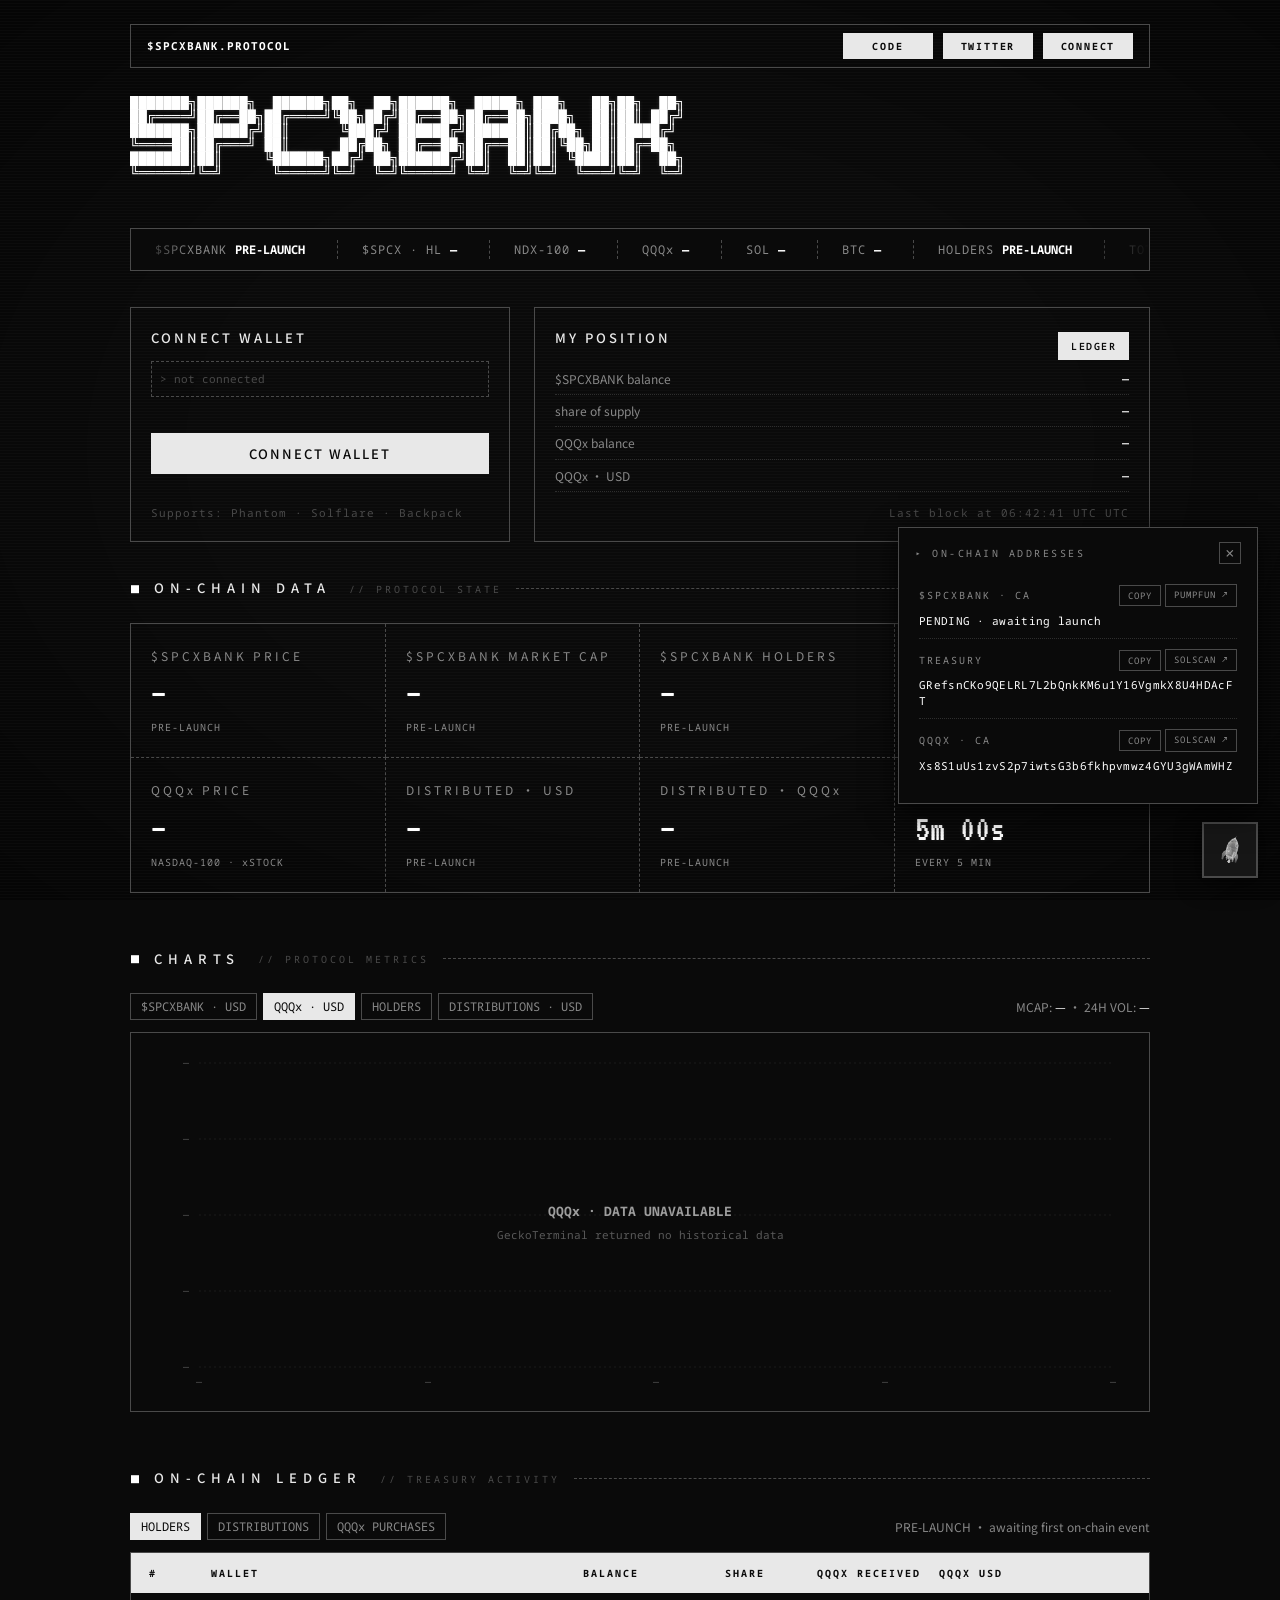
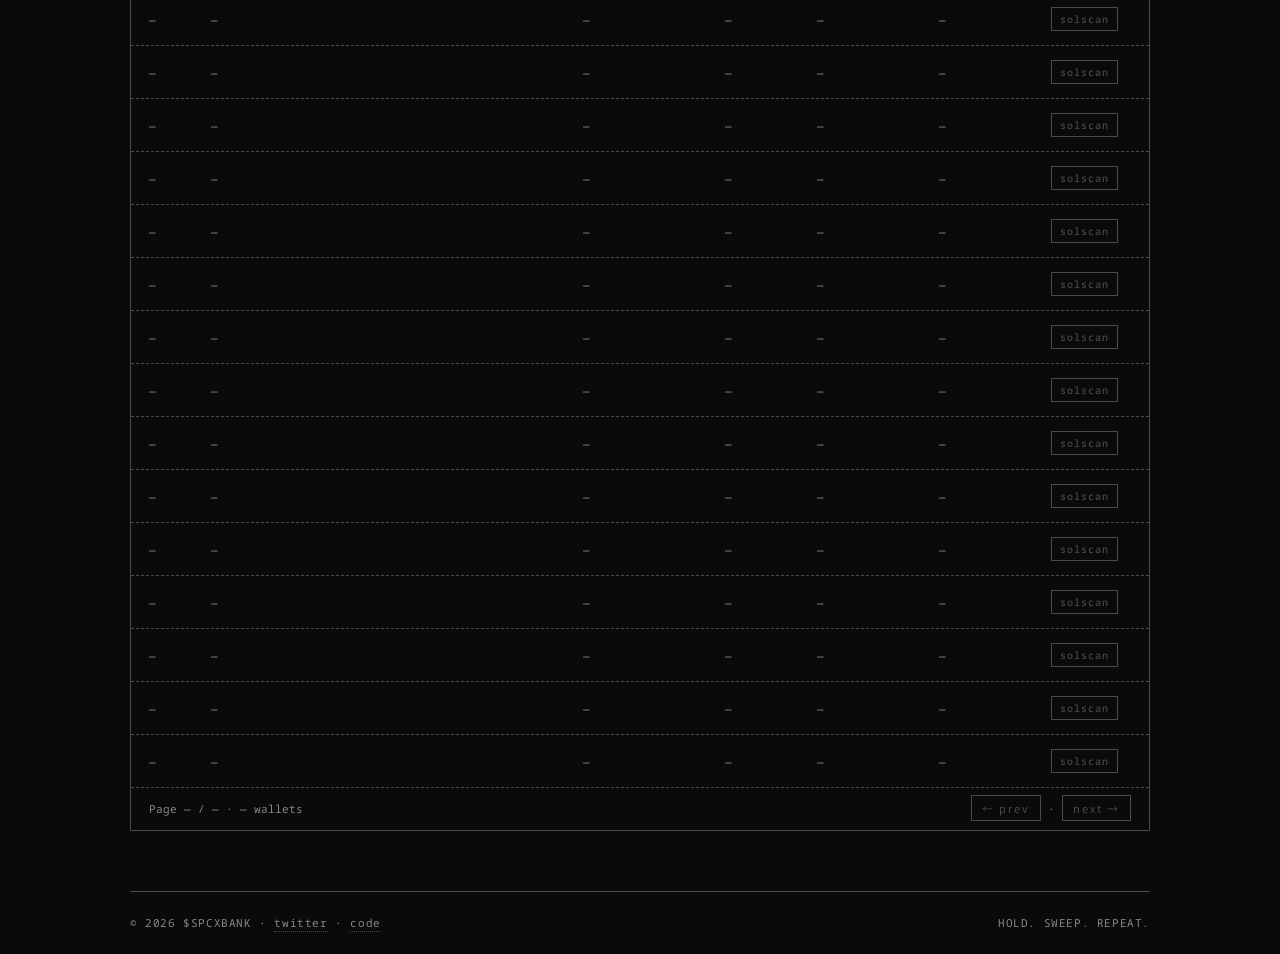
==== app.html @ dbdc73a3 "Initial commit: $SPCXBANK frontend - Landing page (index.html) and dashboard (app.html) - Shared cha" ====
<!DOCTYPE html>
<html lang="en">
<head>
<meta charset="UTF-8">
<meta name="viewport" content="width=device-width, initial-scale=1.0">
<title>$SPCXBANK — DASHBOARD</title>
<link rel="icon" type="image/png" href="SPCXBANK.png">
<link rel="apple-touch-icon" href="SPCXBANK.png">
<link href="https://fonts.googleapis.com/css2?family=VT323&family=IBM+Plex+Mono:wght@400;500;600;700&family=Noto+Sans+Mono:wght@400;500;600;700&family=Noto+Sans+SC:wght@300;400;500;700&display=swap" rel="stylesheet">
<link rel="stylesheet" href="styles.css">
</head>
<body>

  <div class="container">

    <!-- ============ STATUS BAR ============ -->
    <div class="status-bar">
      <a href="index.html" style="text-decoration:none;"><span class="name">$SPCXBANK.PROTOCOL</span></a>
      <span class="status-bar-right">
        <button class="status-btn code-trigger" type="button">CODE</button>
        <a href="https://x.com/SPCXBANK" target="_blank" rel="noopener" class="status-btn" id="link-twitter">TWITTER</a>
        <button class="status-btn" id="top-connect">CONNECT</button>
      </span>
    </div>

    <!-- ============ HEADER ============ -->
    <header class="header">
      <div class="logo-block">
        <div class="logo-ascii-wrap">
<pre class="logo-pre">███████╗██████╗  ██████╗██╗  ██╗██████╗  █████╗ ███╗   ██╗██╗  ██╗
██╔════╝██╔══██╗██╔════╝╚██╗██╔╝██╔══██╗██╔══██╗████╗  ██║██║ ██╔╝
███████╗██████╔╝██║      ╚███╔╝ ██████╔╝███████║██╔██╗ ██║█████╔╝
╚════██║██╔═══╝ ██║      ██╔██╗ ██╔══██╗██╔══██║██║╚██╗██║██╔═██╗
███████║██║     ╚██████╗██╔╝ ██╗██████╔╝██║  ██║██║ ╚████║██║  ██╗
╚══════╝╚═╝      ╚═════╝╚═╝  ╚═╝╚═════╝ ╚═╝  ╚═╝╚═╝  ╚═══╝╚═╝  ╚═╝</pre>
        </div>
      </div>
    </header>

    <!-- ============ TICKER ============ -->
    <div class="ticker-bar">
      <div class="ticker-track" id="ticker-track"></div>
    </div>

    <!-- ============ WALLET + POSITION ============ -->
    <div class="dash-grid">
      <div class="wallet-card">
        <div class="title">CONNECT WALLET</div>
        <div class="addr empty" id="wallet-addr">&gt; not connected</div>
        <button class="cta primary" id="connect-btn">CONNECT WALLET</button>
        <div class="wallet-card-foot">
          Supports: Phantom · Solflare · Backpack
        </div>
      </div>

      <div class="pos-card">
        <div class="pos-card-head">
          <div class="title">MY POSITION</div>
          <a href="#ledger" class="pos-card-link">LEDGER</a>
        </div>
        <div class="bet-row"><span class="key">$SPCXBANK balance</span><span class="val" id="my-t15">—</span></div>
        <div class="bet-row"><span class="key">share of supply</span><span class="val" id="my-share">—</span></div>
        <div class="bet-row"><span class="key">QQQx balance</span><span class="val" id="my-qqqx">—</span></div>
        <div class="bet-row"><span class="key">QQQx · USD</span><span class="val" id="my-usd">—</span></div>
        <div class="pos-card-foot">Last block at <span id="last-update">--:--:--</span> UTC</div>
      </div>
    </div>

    <!-- ============ STATS ============ -->
    <section class="section" id="treasury">
      <div class="section-label">ON-CHAIN DATA<span class="section-label-en">// protocol state</span></div>
      <div class="stats">
        <div class="stat">
          <div class="stat-label">$SPCXBANK PRICE</div>
          <div class="stat-value" id="spcxbank-price-stat">—</div>
          <div class="stat-delta">PRE-LAUNCH</div>
        </div>
        <div class="stat">
          <div class="stat-label">$SPCXBANK MARKET CAP</div>
          <div class="stat-value" id="spcxbank-mcap-stat">—</div>
          <div class="stat-delta">PRE-LAUNCH</div>
        </div>
        <div class="stat">
          <div class="stat-label">$SPCXBANK HOLDERS</div>
          <div class="stat-value" id="spcxbank-holders-stat">—</div>
          <div class="stat-delta">PRE-LAUNCH</div>
        </div>
        <div class="stat">
          <div class="stat-label">$SPCXBANK 24H VOL</div>
          <div class="stat-value" id="spcxbank-vol-stat">—</div>
          <div class="stat-delta">PRE-LAUNCH</div>
        </div>
        <div class="stat">
          <div class="stat-label">QQQx PRICE</div>
          <div class="stat-value" id="qqqx-price-stat">—</div>
          <div class="stat-delta">NASDAQ-100 · xSTOCK</div>
        </div>
        <div class="stat">
          <div class="stat-label">DISTRIBUTED · USD</div>
          <div class="stat-value" id="distributed-usd-stat">—</div>
          <div class="stat-delta">PRE-LAUNCH</div>
        </div>
        <div class="stat">
          <div class="stat-label">DISTRIBUTED · QQQx</div>
          <div class="stat-value" id="distributed-qqqx-stat">—</div>
          <div class="stat-delta">PRE-LAUNCH</div>
        </div>
        <div class="stat">
          <div class="stat-label">NEXT DISTRIBUTION</div>
          <div class="stat-value" id="next-sweep">5m 00s</div>
          <div class="stat-delta">EVERY 5 MIN</div>
        </div>
      </div>
    </section>

    <!-- ============ PROTOCOL CHARTS (mirrors index.html) ============ -->
    <section class="section" id="charts">
      <div class="section-label">CHARTS<span class="section-label-en">// protocol metrics</span></div>
      <div class="bets-toolbar">
        <span class="tab" data-c="spcxbank">$SPCXBANK · USD</span>
        <span class="tab active" data-c="qqqx">QQQx · USD</span>
        <span class="tab" data-c="holders">HOLDERS</span>
        <span class="tab" data-c="dist">DISTRIBUTIONS · USD</span>
        <span class="toolbar-spacer"></span>
        <span class="toolbar-info">MCAP: <span class="c-bold" id="chart-mcap">—</span> · 24H VOL: <span class="c-bold" id="chart-vol">—</span></span>
      </div>
      <div class="chart-box-mono">
        <canvas id="chart-spcxbank" style="display:none;"></canvas>
        <canvas id="chart-qqqx"></canvas>
        <canvas id="chart-holders" style="display:none;"></canvas>
        <canvas id="chart-dist" style="display:none;"></canvas>
      </div>
    </section>

    <!-- ============ ON-CHAIN LEDGER (3 tabs · 15/page · all real data) ============ -->
    <section class="section" id="ledger">
      <div class="section-label">ON-CHAIN LEDGER<span class="section-label-en">// treasury activity</span></div>

      <div class="bets-toolbar">
        <span class="tab active" data-ledger="holders">HOLDERS</span>
        <span class="tab" data-ledger="distrib">DISTRIBUTIONS</span>
        <span class="tab" data-ledger="purchase">QQQx PURCHASES</span>
        <span class="toolbar-spacer"></span>
        <span class="toolbar-info" id="ledger-info">PRE-LAUNCH · awaiting first on-chain event</span>
      </div>

      <!-- HOLDERS panel -->
      <div class="bets-table holders-table ledger-panel" id="ledger-holders">
        <div class="bets-header">
          <span>#</span>
          <span>WALLET</span>
          <span>BALANCE</span>
          <span>SHARE</span>
          <span>QQQx RECEIVED</span>
          <span>QQQx USD</span>
          <span></span>
        </div>
        <div class="ledger-body" id="holders-rows">
          <div class="ledger-empty">PRE-LAUNCH · awaiting first $SPCXBANK trade</div>
        </div>
        <div class="bets-pagination">
          <span>Page <span class="c-bold" data-page-cur>—</span> / <span class="c-bold" data-page-max>—</span> · <span class="c-bold" data-page-total>—</span> wallets</span>
          <span><a href="#" class="pagination-link disabled" data-page-prev>← prev</a> · <a href="#" class="pagination-link disabled" data-page-next>next →</a></span>
        </div>
      </div>

      <!-- DISTRIBUTIONS panel · each row = one QQQx transfer from treasury to one holder -->
      <div class="bets-table ledger-panel" id="ledger-distrib" style="display:none;">
        <div class="bets-header">
          <span>ROUND</span>
          <span>FAN-OUT</span>
          <span>RECIPIENT</span>
          <span>QQQx</span>
          <span>SHARE</span>
          <span>WHEN</span>
          <span></span>
        </div>
        <div class="ledger-body" id="distrib-rows">
          <div class="ledger-empty">PRE-LAUNCH · awaiting first sweep</div>
        </div>
        <div class="bets-pagination">
          <span>Page <span class="c-bold" data-page-cur>—</span> / <span class="c-bold" data-page-max>—</span> · <span class="c-bold" data-page-total>—</span> transfers</span>
          <span><a href="#" class="pagination-link disabled" data-page-prev>← prev</a> · <a href="#" class="pagination-link disabled" data-page-next>next →</a></span>
        </div>
      </div>

      <!-- QQQx PURCHASES panel · treasury bought QQQx via Jupiter -->
      <div class="bets-table ledger-panel" id="ledger-purchase" style="display:none;">
        <div class="bets-header">
          <span>SOURCE</span>
          <span>SOL IN</span>
          <span>QQQx OUT</span>
          <span>WHEN</span>
          <span></span>
        </div>
        <div class="ledger-body" id="purchase-rows">
          <div class="ledger-empty">PRE-LAUNCH · awaiting first treasury swap</div>
        </div>
        <div class="bets-pagination">
          <span>Page <span class="c-bold" data-page-cur>—</span> / <span class="c-bold" data-page-max>—</span> · <span class="c-bold" data-page-total>—</span> swaps</span>
          <span><a href="#" class="pagination-link disabled" data-page-prev>← prev</a> · <a href="#" class="pagination-link disabled" data-page-next>next →</a></span>
        </div>
      </div>
    </section>

    <!-- ============ FOOTER (mirrors index.html) ============ -->
    <footer class="site-footer">
      <span>© 2026 $SPCXBANK · <a href="https://x.com/SPCXBANK" target="_blank" rel="noopener" id="link-twitter-foot">twitter</a> · <a href="#" class="code-trigger">code</a></span>
      <span>HOLD. SWEEP. REPEAT.</span>
    </footer>

  </div>

  <!-- ============ FLOATING ROCKET + CA POPUP ============ -->
  <div id="ca-popup" class="ca-popup" aria-hidden="false">
    <div class="ca-popup-head">
      <span class="ca-popup-title">▸ ON-CHAIN ADDRESSES</span>
      <button class="ca-popup-close" id="ca-popup-close" aria-label="Close" onclick="document.getElementById('ca-popup').setAttribute('aria-hidden','true');return false;">×</button>
    </div>
    <div class="hero-addr" style="border:none; margin:0; padding: 4px 4px;">
      <div class="hero-addr-row">
        <div class="hero-addr-top">
          <span class="hero-addr-label">$SPCXBANK · CA</span>
          <span class="hero-addr-actions">
            <button class="hero-addr-btn" data-addr="" data-pending="1">copy</button>
            <a class="hero-addr-btn" href="https://pump.fun/" target="_blank" rel="noopener">pumpfun ↗</a>
          </span>
        </div>
        <div class="hero-addr-value">PENDING · awaiting launch</div>
      </div>
      <div class="hero-addr-row">
        <div class="hero-addr-top">
          <span class="hero-addr-label">TREASURY</span>
          <span class="hero-addr-actions">
            <button class="hero-addr-btn" data-addr="GRefsnCKo9QELRL7L2bQnkKM6u1Y16VgmkX8U4HDAcFT">copy</button>
            <a class="hero-addr-btn" href="https://solscan.io/account/GRefsnCKo9QELRL7L2bQnkKM6u1Y16VgmkX8U4HDAcFT" target="_blank" rel="noopener">solscan ↗</a>
          </span>
        </div>
        <div class="hero-addr-value">GRefsnCKo9QELRL7L2bQnkKM6u1Y16VgmkX8U4HDAcFT</div>
      </div>
      <div class="hero-addr-row">
        <div class="hero-addr-top">
          <span class="hero-addr-label">QQQx · CA</span>
          <span class="hero-addr-actions">
            <button class="hero-addr-btn" data-addr="Xs8S1uUs1zvS2p7iwtsG3b6fkhpvmwz4GYU3gWAmWHZ">copy</button>
            <a class="hero-addr-btn" href="https://solscan.io/token/Xs8S1uUs1zvS2p7iwtsG3b6fkhpvmwz4GYU3gWAmWHZ" target="_blank" rel="noopener">solscan ↗</a>
          </span>
        </div>
        <div class="hero-addr-value">Xs8S1uUs1zvS2p7iwtsG3b6fkhpvmwz4GYU3gWAmWHZ</div>
      </div>
    </div>
  </div>

  <button id="rocket-fab" class="rocket-fab" aria-label="Toggle on-chain addresses" onclick="var p=document.getElementById('ca-popup');p.setAttribute('aria-hidden',p.getAttribute('aria-hidden')==='true'?'false':'true');"></button>

  <!-- ============ CODE MODAL ============ -->
  <div id="code-modal" class="code-modal" aria-hidden="true">
    <div class="code-modal-backdrop"></div>
    <div class="code-modal-box">
      <div class="code-modal-head">
        <span class="code-modal-title">▸ $SPCXBANK · KEEPER LOGIC</span>
        <button class="code-modal-close" id="code-modal-close" aria-label="Close">×</button>
      </div>
      <pre class="code-modal-body"><span class="code-comment">// Bot runs every 5 minutes. Open-source. Fully auditable.</span>
<span class="code-comment">// Below is the representative pseudo-code of the protocol's</span>
<span class="code-comment">// keeper loop. Production code is published on GitHub at launch.</span>

const TREASURY  = <span class="code-str">'GRefsnCKo9QELRL7L2bQnkKM6u1Y16VgmkX8U4HDAcFT'</span>;
const QQQX_MINT = <span class="code-str">'Xs8S1uUs1zvS2p7iwtsG3b6fkhpvmwz4GYU3gWAmWHZ'</span>;
const PUMPFUN   = <span class="code-str">'6EF8rrecthR5Dkzon8Nwu78hRvfCKubJ14M5uBEwF6P'</span>;
const MIN_SOL   = <span class="code-num">0.05</span>;   <span class="code-comment">// skip cycle if too little SOL (avoid slippage)</span>

async function runCycle() {

  <span class="code-comment">// 1. Scan recent txs landing in the treasury wallet</span>
  const txs = await rpc.getSignaturesForAddress(TREASURY);

  <span class="code-comment">// 2. Sum SOL inflows that came from pump.fun creator-fee claims</span>
  <span class="code-comment">//    (manual claims by the operator land here the same way)</span>
  let feeSol = 0;
  for (const tx of txs) {
    if (calledBy(tx, PUMPFUN)) {
      feeSol += extractSolTransfer(tx, TREASURY);
    }
  }

  <span class="code-comment">// 3. Skip the cycle if accumulated SOL is too small</span>
  if (feeSol &lt; MIN_SOL) return;

  <span class="code-comment">// 4. Swap SOL → QQQx via Jupiter's best route</span>
  const route = await jupiter.getRoute({
    inputMint:  SOL_MINT,
    outputMint: QQQX_MINT,
    amount:     feeSol * LAMPORTS_PER_SOL,
  });
  const { outAmount } = await jupiter.swap(route);

  <span class="code-comment">// 5. Snapshot $SPCXBANK holders + balances at this block</span>
  const holders = await helius.getTokenHolders(SPCXBANK_MINT);
  const supply  = holders.reduce((s, h) =&gt; s + h.balance, <span class="code-num">0</span>);

  <span class="code-comment">// 6. Compute pro-rata share + batch-transfer QQQx to each wallet</span>
  const drops = holders.map(h =&gt; ({
    to:     h.address,
    amount: (h.balance / supply) * outAmount,
  }));
  await batchTransfer(drops, QQQX_MINT);

  <span class="code-comment">// 7. Done. Next cycle in 5 min.</span>
}

setInterval(runCycle, <span class="code-num">5 * 60 * 1000</span>);
</pre>
      <div class="code-modal-foot">
        <span class="code-modal-foot-tag">SOURCE</span>
        <span>Open-sourced at launch</span>
      </div>
    </div>
  </div>

  <!-- ============ WALLET PICKER MODAL ============ -->
  <div id="wallet-picker" class="code-modal" aria-hidden="true">
    <div class="code-modal-backdrop"></div>
    <div class="code-modal-box" style="max-width: 420px;">
      <div class="code-modal-head">
        <span class="code-modal-title">▸ SELECT A WALLET</span>
        <button class="code-modal-close" id="wallet-picker-close" aria-label="Close">×</button>
      </div>
      <div class="wallet-picker-list" id="wallet-picker-list"></div>
      <div class="code-modal-foot">
        <span class="code-modal-foot-tag">SOLANA</span>
        <span>Don't see your wallet? Open the dashboard inside the wallet's in-app browser.</span>
      </div>
    </div>
  </div>

  <script src="solana.js"></script>
  <script src="app.js"></script>
  <script src="charts.js"></script>
</body>
</html>
---- styles.css ----
/* ============================================================
   $SPCXBANK — Monochrome Terminal Aesthetic
   Black / white / grey, no neon.
   ============================================================ */

* { margin: 0; padding: 0; box-sizing: border-box; }

:root {
  --bg:        #0a0a0a;
  --fg:        #e8e8e8;
  --fg-bold:   #ffffff;
  --fg-soft:   #888888;
  --fg-faded:  #4a4a4a;
  --fg-dim:    #2e2e2e;
  --font-mono: 'Noto Sans Mono', 'IBM Plex Mono', 'Courier New', monospace;
  --font-cn:   'Noto Sans SC', 'PingFang SC', 'Microsoft YaHei', sans-serif;
  --font-num:  'VT323', monospace;
}

html, body {
  background: var(--bg);
  color: var(--fg);
  font-family: var(--font-mono);
  font-size: 14px;
  line-height: 1.6;
  min-height: 100vh;
  overflow-x: hidden;
}

/* CRT scanlines */
body::before {
  content: '';
  position: fixed;
  inset: 0;
  background: repeating-linear-gradient(
    0deg,
    transparent 0px,
    transparent 2px,
    rgba(255, 255, 255, 0.025) 2px,
    rgba(255, 255, 255, 0.025) 3px
  );
  pointer-events: none;
  z-index: 2;
}
body::after {
  content: '';
  position: fixed;
  inset: 0;
  background: radial-gradient(ellipse at center, transparent 50%, rgba(0,0,0,0.45) 100%);
  pointer-events: none;
  z-index: 1;
}

.container {
  max-width: 1100px;
  margin: 0 auto;
  padding: 0 40px;
  position: relative;
  z-index: 3;
}

::selection { background: var(--fg-bold); color: var(--bg); }

::-webkit-scrollbar { width: 8px; height: 8px; }
::-webkit-scrollbar-track { background: var(--bg); }
::-webkit-scrollbar-thumb { background: var(--fg-faded); }
::-webkit-scrollbar-thumb:hover { background: var(--fg-soft); }

a { color: inherit; text-decoration: none; }

/* ============ TOP STATUS BAR ============ */
.status-bar {
  margin: 24px 0 28px;
  border: 1px solid var(--fg-faded);
  padding: 8px 16px;
  display: flex;
  justify-content: space-between;
  align-items: center;
  font-size: 11px;
  color: var(--fg-soft);
  flex-wrap: wrap;
  gap: 8px;
}
.status-bar .name {
  color: var(--fg-bold);
  font-weight: 700;
  letter-spacing: 1px;
}
.status-bar .sep { color: var(--fg-faded); margin: 0 8px; }
.status-bar .online { color: var(--fg-bold); font-weight: 700; letter-spacing: 1px; }
.status-bar a { color: var(--fg-soft); }
.status-bar a:hover { color: var(--fg-bold); }

.status-bar-right {
  display: flex;
  align-items: center;
  gap: 10px;
}
.status-bar .status-btn {
  display: inline-flex;
  align-items: center;
  justify-content: center;
  box-sizing: border-box;
  min-width: 90px;
  height: 26px;
  padding: 0 12px;
  background: var(--fg);
  color: var(--bg);
  border: 1px solid var(--fg);
  font-family: var(--font-mono);
  font-size: 10px;
  font-weight: 700;
  letter-spacing: 1.8px;
  line-height: 1;
  text-transform: uppercase;
  text-decoration: none;
  cursor: pointer;
  transition: all 0.15s;
  appearance: none;
  -webkit-appearance: none;
  margin: 0;
}
.status-bar .status-btn:hover {
  background: var(--fg-bold);
  color: var(--bg);
  border-color: var(--fg-bold);
}
.status-bar .status-btn.connected {
  background: transparent;
  color: var(--fg-bold);
  border-color: var(--fg-bold);
}

.dot { animation: pulse 2s infinite ease-in-out; color: var(--fg-bold); }
@keyframes pulse {
  0%, 100% { opacity: 1; }
  50% { opacity: 0.3; }
}

/* ============ HEADER ============ */
.header {
  display: flex;
  justify-content: space-between;
  align-items: flex-start;
  padding-bottom: 8px;
  margin-bottom: 0;
  gap: 20px;
}
.logo-block { display: flex; flex-direction: column; min-width: 0; }
.logo-ascii-wrap { margin: 0 0 16px; overflow: hidden; }
.logo-pre {
  color: var(--fg-bold);
  font-family: 'Courier New', 'Noto Sans Mono', monospace;
  font-size: 14px;
  line-height: 1;
  margin: 0;
  white-space: pre;
  text-shadow: 0 0 4px rgba(255, 255, 255, 0.15);
  overflow: hidden;
  font-weight: 400;
}
.tagline {
  font-size: 11px;
  color: var(--fg-soft);
  letter-spacing: 3px;
  text-transform: uppercase;
}
.tagline-cn {
  font-family: var(--font-cn);
  font-size: 12px;
  color: var(--fg-soft);
  margin-top: 4px;
  letter-spacing: 4px;
  font-weight: 300;
}

/* ============ MARQUEE TICKER ============ */
.ticker-bar {
  border: 1px solid var(--fg-faded);
  overflow: hidden;
  margin: 24px 0 36px;
  background: var(--bg);
  position: relative;
  z-index: 3;
}
.ticker-bar::before,
.ticker-bar::after {
  content: '';
  position: absolute;
  top: 0; bottom: 0;
  width: 60px;
  z-index: 2;
  pointer-events: none;
}
.ticker-bar::before { left: 0;  background: linear-gradient(to right, var(--bg) 0%, transparent 100%); }
.ticker-bar::after  { right: 0; background: linear-gradient(to left,  var(--bg) 0%, transparent 100%); }

.ticker-track {
  display: flex;
  width: max-content;
  animation: ticker-scroll 60s linear infinite;
  padding: 11px 0;
}
.ticker-bar:hover .ticker-track { animation-play-state: paused; }
@keyframes ticker-scroll {
  0%   { transform: translateX(0); }
  100% { transform: translateX(-50%); }
}
.ticker-cell {
  display: inline-flex;
  align-items: center;
  gap: 8px;
  padding: 0 24px;
  border-right: 1px dashed var(--fg-faded);
  font-family: var(--font-mono);
  font-size: 12px;
  white-space: nowrap;
  flex-shrink: 0;
}
.ticker-cell .label { color: var(--fg-soft); letter-spacing: 1px; }
.ticker-cell .value { color: var(--fg-bold); font-weight: 700; }
.ticker-cell .delta { color: var(--fg-soft); font-size: 11px; }
.ticker-cell .delta.up::before  { content: '▲ '; }
.ticker-cell .delta.down::before { content: '▼ '; }
.ticker-cell .delta.up   { color: var(--fg-bold); }
.ticker-cell .delta.down { color: var(--fg); }

/* ============ HERO BANNER ============ */
.hero-banner {
  border: 1px solid var(--fg-faded);
  padding: 16px 24px;
  margin-bottom: 36px;
  text-align: center;
  font-family: var(--font-cn);
}
.hero-banner .line1 {
  color: var(--fg-bold);
  font-size: 16px;
  font-weight: 700;
  letter-spacing: 4px;
  margin-bottom: 10px;
}
.hero-banner .sep-char { color: var(--fg-faded); margin: 0 8px; }
.hero-banner .line2 { font-size: 13px; color: var(--fg-soft); }
.hero-banner .invert {
  background: var(--fg);
  color: var(--bg);
  padding: 2px 10px;
  margin-left: 8px;
  font-weight: 500;
}

/* ============ HERO ============ */
.hero {
  margin-bottom: 56px;
  display: grid;
  grid-template-columns: 1fr 340px;
  gap: 48px;
  align-items: start;
}
.hero-headline {
  font-family: var(--font-cn);
  font-size: 22px;
  font-weight: 700;
  line-height: 1.35;
  color: var(--fg-bold);
  margin-bottom: 24px;
  letter-spacing: 0.6px;
  text-transform: uppercase;
}
.hero-headline .underline {
  display: inline-block;
  border-bottom: 3px solid var(--fg-bold);
  padding-bottom: 2px;
}
.hero-headline .strike {
  text-decoration: line-through;
  text-decoration-color: var(--fg-soft);
  text-decoration-thickness: 2px;
  color: var(--fg-soft);
}
.hero-sub {
  font-family: var(--font-cn);
  font-size: 14px;
  color: var(--fg-soft);
  line-height: 1.9;
  max-width: 540px;
  margin-bottom: 24px;
}
.hero-sub .em {
  color: var(--fg);
  font-weight: 500;
  border-bottom: 1px dotted var(--fg);
}
.hero-cta-row { display: flex; gap: 12px; flex-wrap: wrap; }

.cta {
  background: transparent;
  color: var(--fg-bold);
  border: 1px solid var(--fg);
  padding: 10px 18px;
  font-family: var(--font-cn);
  font-size: 13px;
  letter-spacing: 2px;
  cursor: pointer;
  transition: all 0.15s;
  font-weight: 500;
  text-decoration: none;
  display: inline-block;
}
.cta:hover { background: var(--fg); color: var(--bg); }
.cta.primary { background: var(--fg); color: var(--bg); }
.cta.primary:hover { background: var(--fg-bold); }
.cta.secondary {
  background: transparent;
  color: var(--fg-soft);
  border-color: var(--fg-faded);
}
.cta.secondary:hover { background: var(--fg-faded); color: var(--fg-bold); }

/* === HERO CARD === */
.hero-card {
  border: 1px solid var(--fg);
  padding: 22px 22px 16px;
  position: relative;
  background: var(--bg);
}
.hero-card::before {
  content: '⌬ THE BANK · LIVE';
  position: absolute;
  top: -10px;
  left: 14px;
  background: var(--bg);
  padding: 0 8px;
  font-size: 11px;
  color: var(--fg-bold);
  letter-spacing: 2px;
  font-family: var(--font-mono);
}
.bet-quote {
  font-family: var(--font-mono);
  font-size: 15px;
  color: var(--fg-bold);
  margin-bottom: 4px;
  font-weight: 700;
}
.bet-quote-cn {
  font-family: var(--font-num);
  font-size: 28px;
  color: var(--fg-bold);
  margin-bottom: 14px;
  line-height: 1;
  letter-spacing: 1px;
}
.bet-row {
  display: flex;
  justify-content: space-between;
  font-size: 12px;
  padding: 6px 0;
  border-bottom: 1px dotted var(--fg-dim);
  gap: 12px;
}
.bet-row:last-child { border: none; }
.bet-row .key { font-family: var(--font-cn); color: var(--fg-soft); flex-shrink: 0; }
.bet-row .val {
  color: var(--fg-bold);
  font-weight: 500;
  font-family: var(--font-mono);
  text-align: right;
  overflow: hidden;
  text-overflow: ellipsis;
  white-space: nowrap;
}
.bet-row .val.bull::before { content: '▲ '; }
.bet-row .val.bear::before { content: '▼ '; }

/* ============ NDX HISTORICAL CHART ============ */
.hero-chart {
  display: flex;
  flex-direction: column;
  align-items: stretch;
  justify-content: center;
  padding: 8px 0 16px;
  width: 100%;
}
.chart-head {
  display: flex;
  justify-content: space-between;
  align-items: baseline;
  padding: 0 4px 12px;
  font-family: var(--font-mono);
  font-size: 11px;
  letter-spacing: 1.5px;
}
.chart-head .chart-name {
  color: var(--fg-bold);
  font-weight: 700;
  font-size: 13px;
}
.chart-head .chart-tag {
  color: var(--fg-soft);
}
#ndx-chart {
  display: block;
  margin: 0 auto;
}
.chart-foot {
  font-family: var(--font-mono);
  font-size: 10px;
  letter-spacing: 3px;
  color: var(--fg-soft);
  margin-top: 14px;
  text-transform: uppercase;
  text-align: center;
}
.chart-foot::before {
  content: '●';
  color: var(--fg-bold);
  margin-right: 6px;
  animation: pulse 1.6s infinite;
}
.rocket-caption {
  font-family: var(--font-mono);
  font-size: 10px;
  letter-spacing: 3px;
  color: var(--fg-soft);
  margin-top: 14px;
  text-transform: uppercase;
}
.rocket-caption::before {
  content: '●';
  color: var(--fg-bold);
  margin-right: 6px;
  animation: pulse 1.6s infinite;
}

/* ============ HERO ADDRESS BLOCK (under chart) ============ */
.hero-addr {
  margin: 22px 0 0;
  border: 1px solid var(--fg-faded);
  padding: 4px 14px;
  font-family: var(--font-mono);
}
.hero-addr-row {
  padding: 10px 0;
}
.hero-addr-row + .hero-addr-row {
  border-top: 1px dotted var(--fg-dim);
}
.hero-addr-top {
  display: flex;
  justify-content: space-between;
  align-items: center;
  margin-bottom: 6px;
  gap: 8px;
}
.hero-addr-label {
  color: var(--fg-soft);
  letter-spacing: 2px;
  font-size: 10px;
  text-transform: uppercase;
}
.hero-addr-value {
  color: var(--fg-bold);
  font-family: var(--font-mono);
  font-size: 11px;
  letter-spacing: 0.3px;
  word-break: break-all;
  line-height: 1.4;
}
.hero-addr-actions {
  display: flex;
  gap: 4px;
  align-items: center;
}
.hero-addr-btn {
  background: transparent;
  border: 1px solid var(--fg-faded);
  color: var(--fg-soft);
  font-family: var(--font-mono);
  font-size: 9px;
  letter-spacing: 1px;
  padding: 3px 8px;
  cursor: pointer;
  text-decoration: none;
  text-transform: uppercase;
  transition: all 0.15s;
}
.hero-addr-btn:hover {
  background: var(--fg);
  color: var(--bg);
  border-color: var(--fg);
}

/* ============ FLOATING ROCKET FAB + CA POPUP ============ */
.rocket-fab {
  position: fixed;
  right: 22px;
  bottom: 22px;
  width: 56px;
  height: 56px;
  border: 2px solid var(--fg-faded);
  background-color: #161616;
  background-image: url("SPCXBANK.png");
  background-size: 88% 88%;
  background-position: center center;
  background-repeat: no-repeat;
  background-blend-mode: screen; /* image black → grey, white dots stay white */
  padding: 0;
  cursor: pointer;
  z-index: 9000;
  display: block;
  transition: transform 0.2s ease, border-color 0.2s ease, filter 0.2s ease;
  filter: drop-shadow(0 4px 12px rgba(0, 0, 0, 0.7));
}
.rocket-fab img { display: none; } /* fallback hide if any <img> still present */
.rocket-fab:hover {
  border-color: var(--fg-bold);
  transform: translateY(-3px);
  filter: drop-shadow(0 6px 16px rgba(255, 255, 255, 0.15))
          drop-shadow(0 4px 12px rgba(0, 0, 0, 0.7));
}
/* Square pulsing ring — box-shadow halo expands outward as a square */
.rocket-fab::after {
  content: '';
  position: absolute;
  inset: -1px;
  pointer-events: none;
  box-shadow: 0 0 0 0 rgba(255, 255, 255, 0.28);
  animation: rocket-fab-glow 2.6s ease-out infinite;
}
@keyframes rocket-fab-glow {
  0%   { box-shadow: 0 0 0 0   rgba(255, 255, 255, 0.28); }
  70%  { box-shadow: 0 0 0 14px rgba(255, 255, 255, 0);    }
  100% { box-shadow: 0 0 0 0   rgba(255, 255, 255, 0);     }
}

.ca-popup {
  position: fixed;
  right: 22px;
  bottom: 96px;
  width: 360px;
  max-width: calc(100vw - 44px);
  background: #0a0a0a;
  border: 1px solid var(--fg-faded);
  z-index: 9001;
  padding: 14px 16px 16px;
  box-shadow: 0 8px 28px rgba(0, 0, 0, 0.75);
  transform-origin: bottom right;
  transition: transform 0.25s ease, opacity 0.2s ease;
}
.ca-popup[aria-hidden="true"] {
  opacity: 0;
  pointer-events: none;
  transform: scale(0.9) translateY(12px);
}
.ca-popup-head {
  display: flex;
  justify-content: space-between;
  align-items: center;
  margin-bottom: 6px;
}
.ca-popup-title {
  font-family: var(--font-mono);
  font-size: 10px;
  letter-spacing: 2.5px;
  color: var(--fg-soft);
  text-transform: uppercase;
}
.ca-popup-close {
  background: transparent;
  border: 1px solid var(--fg-faded);
  color: var(--fg-soft);
  font-size: 16px;
  line-height: 1;
  width: 22px;
  height: 22px;
  padding: 0;
  cursor: pointer;
  font-family: var(--font-mono);
  transition: all 0.15s;
}
.ca-popup-close:hover {
  background: var(--fg);
  color: var(--bg);
  border-color: var(--fg);
}

@media (max-width: 600px) {
  .rocket-fab { width: 52px; height: 52px; right: 16px; bottom: 16px; }
  .ca-popup   { right: 16px; bottom: 80px; }
}

/* ============ SITE FOOTER ============ */
.site-footer {
  border-top: 1px solid var(--fg-faded);
  padding: 22px 0;
  margin-top: 60px;
  display: flex;
  justify-content: space-between;
  align-items: center;
  font-family: var(--font-mono);
  font-size: 11px;
  color: var(--fg-soft);
  letter-spacing: 0.6px;
  flex-wrap: wrap;
  gap: 12px;
}
.site-footer a {
  color: var(--fg-soft);
  text-decoration: none;
  border-bottom: 1px dotted var(--fg-faded);
  padding-bottom: 1px;
  transition: color 0.15s, border-color 0.15s;
}
.site-footer a:hover {
  color: var(--fg-bold);
  border-bottom-color: var(--fg-bold);
}

/* ============ CODE MODAL ============ */
.code-modal {
  position: fixed;
  inset: 0;
  z-index: 10000;
  display: flex;
  align-items: center;
  justify-content: center;
  opacity: 1;
  transition: opacity 0.2s ease;
}
.code-modal[aria-hidden="true"] {
  opacity: 0;
  pointer-events: none;
}
.code-modal-backdrop {
  position: absolute;
  inset: 0;
  background: rgba(0, 0, 0, 0.82);
  backdrop-filter: blur(4px);
  -webkit-backdrop-filter: blur(4px);
}
.code-modal-box {
  position: relative;
  background: #0a0a0a;
  border: 1px solid var(--fg-faded);
  width: 92%;
  max-width: 760px;
  max-height: 84vh;
  display: flex;
  flex-direction: column;
  box-shadow: 0 14px 44px rgba(0, 0, 0, 0.85);
}
.code-modal-head {
  display: flex;
  justify-content: space-between;
  align-items: center;
  padding: 12px 18px;
  border-bottom: 1px solid var(--fg-faded);
}
.code-modal-title {
  font-family: var(--font-mono);
  font-size: 11px;
  letter-spacing: 2px;
  color: var(--fg-soft);
  text-transform: uppercase;
}
.code-modal-close {
  background: transparent;
  border: 1px solid var(--fg-faded);
  color: var(--fg-soft);
  width: 26px;
  height: 26px;
  font-size: 18px;
  line-height: 1;
  cursor: pointer;
  font-family: var(--font-mono);
  padding: 0;
  display: flex;
  align-items: center;
  justify-content: center;
  transition: all 0.15s;
}
.code-modal-close:hover {
  background: var(--fg);
  color: var(--bg);
  border-color: var(--fg);
}
.code-modal-body {
  flex: 1;
  overflow: auto;
  padding: 20px 24px;
  font-family: 'JetBrains Mono', 'IBM Plex Mono', 'Noto Sans Mono', monospace;
  font-size: 12px;
  line-height: 1.7;
  color: var(--fg);
  background: #0a0a0a;
  margin: 0;
  white-space: pre;
  scrollbar-width: thin;
  scrollbar-color: var(--fg-faded) transparent;
}
.code-modal-body::-webkit-scrollbar {
  width: 6px;
}
.code-modal-body::-webkit-scrollbar-thumb {
  background: var(--fg-faded);
}
.code-comment { color: var(--fg-faded); }
.code-str     { color: var(--fg-bold); }
.code-num     { color: var(--fg-bold); }
.code-modal-foot {
  padding: 10px 18px;
  border-top: 1px solid var(--fg-faded);
  display: flex;
  align-items: center;
  gap: 10px;
  font-family: var(--font-mono);
  font-size: 11px;
  color: var(--fg-soft);
}
.wallet-picker-list {
  display: flex;
  flex-direction: column;
  gap: 6px;
  padding: 18px;
}
.wallet-opt {
  display: flex;
  align-items: center;
  justify-content: space-between;
  background: transparent;
  border: 1px solid var(--fg-faded);
  color: var(--fg);
  padding: 14px 16px;
  font-family: var(--font-mono);
  font-size: 13px;
  letter-spacing: 1.5px;
  cursor: pointer;
  transition: all 0.15s;
  text-align: left;
}
.wallet-opt:hover {
  background: var(--fg);
  color: var(--bg);
  border-color: var(--fg);
}
.wallet-opt:hover .wallet-opt-tag { color: var(--bg); border-color: var(--bg); }
.wallet-opt-name {
  font-weight: 600;
  letter-spacing: 2px;
}
.wallet-opt-tag {
  font-size: 10px;
  letter-spacing: 2px;
  padding: 3px 8px;
  border: 1px solid var(--fg-faded);
  color: var(--fg-soft);
}
.wallet-opt-tag.detected {
  color: var(--fg-bold);
  border-color: var(--fg);
}

.code-modal-foot-tag {
  padding: 2px 8px;
  border: 1px solid var(--fg-faded);
  color: var(--fg-bold);
  font-size: 9px;
  letter-spacing: 1.5px;
  text-transform: uppercase;
}

/* blink */
.blink { animation: blink 1s step-end infinite; }
@keyframes blink {
  0%, 50% { opacity: 1; }
  51%, 100% { opacity: 0; }
}

/* ============ SECTION HEADERS ============ */
.section { margin-bottom: 56px; }
.section-label {
  display: flex;
  align-items: center;
  gap: 14px;
  margin-bottom: 24px;
  font-family: var(--font-cn);
  font-size: 13px;
  letter-spacing: 6px;
  color: var(--fg);
  font-weight: 500;
}
.section-label::before {
  content: '■';
  color: var(--fg-bold);
  font-size: 10px;
  letter-spacing: 0;
}
.section-label-en {
  font-family: var(--font-mono);
  font-size: 10px;
  letter-spacing: 3px;
  color: var(--fg-faded);
  text-transform: uppercase;
  margin-left: 4px;
  font-weight: 400;
  flex-shrink: 0;
}
.section-label::after {
  content: '';
  flex: 1;
  height: 0;
  border-top: 1px dashed var(--fg-faded);
}

/* ============ STEPS ============ */
.steps {
  display: grid;
  grid-template-columns: repeat(4, 1fr);
  gap: 24px;
  position: relative;
}
.step {
  border: 1px solid var(--fg-faded);
  padding: 18px 18px 20px;
  transition: all 0.15s ease;
  position: relative;
}
.step:hover {
  border-color: var(--fg);
  transform: translate(-2px, -2px);
}
.step-num {
  font-family: var(--font-num);
  font-size: 38px;
  color: var(--fg-bold);
  line-height: 1;
  margin-bottom: 4px;
}
.step-title {
  font-family: var(--font-cn);
  font-size: 14px;
  font-weight: 700;
  margin-bottom: 4px;
  letter-spacing: 1px;
  color: var(--fg-bold);
}
.step-title-en {
  font-family: var(--font-mono);
  font-size: 10px;
  color: var(--fg-faded);
  letter-spacing: 1.5px;
  margin-bottom: 10px;
  text-transform: uppercase;
}
.step-body {
  font-family: var(--font-cn);
  font-size: 12px;
  color: var(--fg-soft);
  line-height: 1.7;
}
.step-arrow {
  position: absolute;
  right: -18px;
  top: 50%;
  transform: translateY(-50%);
  color: var(--fg-bold);
  font-family: var(--font-mono);
  font-size: 14px;
  font-weight: bold;
  z-index: 4;
  background: var(--bg);
  padding: 0 4px;
}
.step:last-child .step-arrow { display: none; }

/* ============ HOW IT WORKS · FLOWCHART + DETAIL ROWS ============ */
.how-chart {
  border: 1px solid var(--fg-faded);
  background: var(--bg);
  padding: 28px 22px;
  margin: 0 0 36px;
  display: flex;
  align-items: stretch;
  justify-content: space-between;
  gap: 18px;
  font-family: var(--font-mono);
}
.how-group {
  flex: 1;
  border: 1px dashed var(--fg-faded);
  padding: 18px 14px;
  display: flex;
  flex-direction: column;
  gap: 14px;
  position: relative;
  min-width: 0;
}
.how-group-label {
  font-size: 10px;
  letter-spacing: 2px;
  color: var(--fg-soft);
  text-transform: uppercase;
  text-align: center;
}
.how-row {
  display: flex;
  align-items: stretch;
  gap: 10px;
  flex: 1;
  min-width: 0;
}
.how-box {
  flex: 1;
  border: 1px solid var(--fg);
  padding: 14px 10px;
  background: var(--bg);
  display: flex;
  flex-direction: column;
  align-items: center;
  justify-content: center;
  gap: 3px;
  min-width: 0;
  text-align: center;
}
.how-box-num {
  font-size: 10px;
  color: var(--fg-soft);
  letter-spacing: 2px;
  font-weight: 600;
}
.how-box-title {
  font-size: 12px;
  font-weight: 700;
  color: var(--fg-bold);
  letter-spacing: 1.5px;
  text-transform: uppercase;
}
.how-box-sub {
  font-size: 10px;
  color: var(--fg-soft);
  letter-spacing: 0.3px;
  margin-top: 2px;
  line-height: 1.4;
}
.how-arrow {
  display: flex;
  align-items: center;
  color: var(--fg-bold);
  font-size: 14px;
  font-family: var(--font-mono);
  flex-shrink: 0;
}
.how-bridge {
  display: flex;
  align-items: center;
  color: var(--fg-bold);
  font-size: 22px;
  font-family: var(--font-mono);
  flex-shrink: 0;
}

/* ----- detail rows ----- */
.how-details {
  display: grid;
  grid-template-columns: 1fr 1fr;
  gap: 22px 28px;
}
.how-detail {
  border-left: 2px solid var(--fg-faded);
  padding: 4px 0 4px 16px;
}
.how-detail-head {
  display: flex;
  align-items: center;
  gap: 10px;
  margin-bottom: 6px;
}
.how-detail-num {
  font-family: var(--font-mono);
  font-size: 11px;
  color: var(--fg-faded);
  letter-spacing: 1px;
  font-weight: 700;
}
.how-detail-tag {
  font-family: var(--font-mono);
  font-size: 9px;
  letter-spacing: 2px;
  color: var(--fg-soft);
  text-transform: uppercase;
}
.how-detail h3 {
  font-family: var(--font-mono);
  font-size: 13px;
  letter-spacing: 1.5px;
  color: var(--fg-bold);
  margin: 0 0 8px;
  text-transform: uppercase;
  font-weight: 700;
}
.how-detail p {
  font-family: var(--font-cn);
  font-size: 13px;
  color: var(--fg-soft);
  line-height: 1.7;
}

@media (max-width: 900px) {
  .how-chart {
    flex-direction: column;
    padding: 22px 14px;
  }
  .how-bridge {
    transform: rotate(90deg);
    align-self: center;
  }
  .how-details {
    grid-template-columns: 1fr;
  }
}

/* ============ TABLE / LIST ============ */
.bets-toolbar {
  display: flex;
  align-items: center;
  gap: 6px;
  margin-bottom: 12px;
  font-family: var(--font-mono);
  font-size: 12px;
  flex-wrap: wrap;
}
.tab {
  cursor: pointer;
  color: var(--fg-soft);
  padding: 3px 10px;
  border: 1px solid var(--fg-faded);
  transition: all 0.1s;
  font-family: var(--font-mono);
  user-select: none;
  background: transparent;
}
.tab:hover { color: var(--fg-bold); border-color: var(--fg); }
.tab.active { color: var(--bg); background: var(--fg); border-color: var(--fg); }
.toolbar-spacer { flex: 1; }
.toolbar-info { color: var(--fg-soft); font-family: var(--font-cn); }
.toolbar-info .c-bold { color: var(--fg-bold); }

.bets-table {
  border: 1px solid var(--fg-faded);
  background: transparent;
  overflow: hidden;
}

.bets-header,
.bet-item {
  display: grid;
  grid-template-columns: 70px 1fr 110px 100px 90px 90px;
  gap: 12px;
  padding: 12px 18px;
  align-items: center;
  align-items: center;
}
.bets-header {
  background: var(--fg);
  color: var(--bg);
  font-size: 10px;
  letter-spacing: 2px;
  font-weight: 700;
  text-transform: uppercase;
  font-family: var(--font-mono);
}
.bet-item {
  padding: 14px 18px;
  border-bottom: 1px dashed var(--fg-faded);
  font-size: 13px;
  transition: all 0.1s ease;
}
.bet-item:hover { background: var(--fg); color: var(--bg); }
.bet-item:hover .bet-id,
.bet-item:hover .bet-deadline,
.bet-item:hover .bet-status,
.bet-item:hover .bet-claim,
.bet-item:hover .bet-stake { color: var(--bg); }
.bet-item:hover .bet-tag { border-color: var(--bg); color: var(--bg); }
.bet-item:hover .bet-action { background: var(--bg); color: var(--fg); border-color: var(--bg); }
.bet-item:hover .bet-action:hover { background: var(--fg-bold); color: var(--bg); }
.bet-item:last-child { border: none; }

.bet-id { color: var(--fg-faded); font-size: 11px; font-family: var(--font-mono); }
.bet-claim {
  font-family: var(--font-cn);
  color: var(--fg-bold);
  font-weight: 500;
  font-size: 13px;
  overflow: hidden;
  text-overflow: ellipsis;
  white-space: nowrap;
}
.bet-tag {
  display: inline-block;
  padding: 2px 7px;
  font-size: 10px;
  letter-spacing: 1px;
  margin-right: 8px;
  border: 1px solid var(--fg);
  color: var(--fg);
  font-weight: 500;
  font-family: var(--font-mono);
}
.bet-stake { font-family: var(--font-mono); font-size: 12px; font-weight: 500; color: var(--fg-bold); }
.bet-deadline { color: var(--fg-soft); font-size: 11px; font-family: var(--font-mono); }
.bet-status { font-family: var(--font-cn); font-size: 12px; color: var(--fg); }
.bet-status.pending { color: var(--fg-bold); }
.bet-status.pending::before { content: '○ '; }
.bet-status:not(.pending)::before { content: '● '; }

.bet-action {
  background: transparent;
  color: var(--fg-bold);
  border: 1px solid var(--fg-faded);
  padding: 3px 8px;
  font-family: var(--font-mono);
  font-size: 10px;
  letter-spacing: 1px;
  cursor: pointer;
  transition: all 0.15s;
  font-weight: 500;
  text-decoration: none;
  display: inline-block;
  text-align: center;
  align-self: center;
  justify-self: start;
}
.bet-action:hover { background: var(--fg); color: var(--bg); }
.bet-action.disabled {
  color: var(--fg-faded);
  border-color: var(--fg-faded);
  pointer-events: none;
  cursor: not-allowed;
}

.bets-pagination {
  display: flex;
  justify-content: space-between;
  align-items: center;
  padding: 12px 18px;
  border-top: 1px dashed var(--fg-faded);
  font-size: 11px;
  color: var(--fg-soft);
  font-family: var(--font-mono);
  gap: 12px;
}
.pagination-link {
  cursor: pointer;
  color: var(--fg-bold);
  border: 1px solid var(--fg);
  padding: 4px 10px;
  font-family: var(--font-cn);
  font-size: 11px;
  letter-spacing: 2px;
  flex-shrink: 0;
}
.pagination-link:hover { background: var(--fg); color: var(--bg); }
.pagination-link.disabled {
  color: var(--fg-faded);
  border-color: var(--fg-faded);
  cursor: not-allowed;
  pointer-events: none;
  text-decoration: none;
}
.pagination-link.disabled:hover { background: transparent; color: var(--fg-faded); }

/* Pre-launch empty state inside any ledger panel */
.ledger-empty {
  padding: 60px 20px;
  text-align: center;
  font-family: var(--font-mono);
  font-size: 12px;
  color: var(--fg-faded);
  letter-spacing: 2px;
  border-top: 1px dashed var(--fg-faded);
  border-bottom: 1px dashed var(--fg-faded);
}

.holders-table .bets-header,
.holders-table .bet-item {
  grid-template-columns: 50px 1fr 130px 80px 110px 100px 80px;
}
#ledger-distrib .bets-header,
#ledger-distrib .bet-item {
  grid-template-columns: 80px 90px 1fr 110px 80px 90px 80px;
}
#ledger-purchase .bets-header,
#ledger-purchase .bet-item {
  grid-template-columns: 1fr 110px 110px 90px 80px;
}

/* ============ STATS ============ */
.stats {
  display: grid;
  grid-template-columns: repeat(4, 1fr);
  gap: 0;
  border: 1px solid var(--fg-faded);
}
.stat {
  padding: 22px 20px;
  border-right: 1px dashed var(--fg-faded);
  min-width: 0;
}
.stat:last-child { border-right: none; }
.stat:nth-child(4n) { border-right: none; }
.stat:nth-child(n+5) { border-top: 1px dashed var(--fg-faded); }
.stat-label {
  font-family: var(--font-cn);
  font-size: 12px;
  color: var(--fg-soft);
  letter-spacing: 3px;
  margin-bottom: 10px;
  font-weight: 400;
}
.stat-value {
  font-family: var(--font-num);
  font-size: 38px;
  color: var(--fg-bold);
  line-height: 1;
  text-shadow: 0 0 4px rgba(255, 255, 255, 0.1);
  word-break: break-all;
}
.stat-delta {
  font-size: 10px;
  color: var(--fg-soft);
  margin-top: 6px;
  font-family: var(--font-mono);
  letter-spacing: 1px;
}

/* ============ CSS BAR CHART ============ */
.chart-container {
  border: 1px solid var(--fg-faded);
  padding: 24px 28px;
}
.chart-grid {
  display: grid;
  grid-template-columns: 40px 1fr;
  gap: 8px;
}
.chart-y-axis {
  display: flex;
  flex-direction: column;
  justify-content: space-between;
  font-size: 10px;
  color: var(--fg-soft);
  font-family: var(--font-mono);
  text-align: right;
  padding-right: 6px;
  height: 200px;
}
.chart-area {
  border-left: 1px solid var(--fg-faded);
  border-bottom: 1px solid var(--fg-faded);
  height: 200px;
  display: flex;
  align-items: flex-end;
  justify-content: space-between;
  padding: 0 8px;
  gap: 4px;
}
.chart-bar {
  flex: 1;
  background: var(--fg-bold);
  min-width: 8px;
  max-width: 40px;
  transition: opacity 0.15s;
  position: relative;
}
.chart-bar:hover { opacity: 0.7; }
.chart-bar::after {
  content: attr(data-val);
  position: absolute;
  top: -18px;
  left: 50%;
  transform: translateX(-50%);
  font-size: 10px;
  color: var(--fg-bold);
  font-family: var(--font-mono);
  opacity: 0;
  white-space: nowrap;
  pointer-events: none;
}
.chart-bar:hover::after { opacity: 1; }

.chart-x-axis {
  grid-column: 2;
  display: flex;
  justify-content: space-between;
  padding: 8px 8px 0;
  font-size: 10px;
  color: var(--fg-soft);
  font-family: var(--font-mono);
}

/* ============ K-LINE CHART (lightweight-charts) ============ */
.chart-box-mono {
  border: 1px solid var(--fg-faded);
  height: 380px;
  background: var(--bg);
  padding: 12px;
  position: relative;
}
.chart-box-mono > div,
.chart-box-mono > canvas {
  width: 100%;
  height: 100%;
  display: block;
}

/* ============ DISCLAIMER ============ */
.disclaimer {
  border: 1px solid var(--fg-faded);
  padding: 18px 24px;
  font-family: var(--font-cn);
  font-size: 12px;
  line-height: 2;
  color: var(--fg-soft);
}
.disclaimer .item {
  display: flex;
  gap: 10px;
  align-items: flex-start;
}
.disclaimer .marker {
  color: var(--fg-bold);
  font-family: var(--font-mono);
  font-weight: 700;
  flex-shrink: 0;
}

/* ============ TERMINAL FOOTER ============ */
.terminal {
  background: var(--fg);
  color: var(--bg);
  padding: 20px 28px;
  font-family: var(--font-num);
  font-size: 18px;
  line-height: 1.5;
  margin: 60px -40px 0;
}
.terminal-line {
  display: flex;
  gap: 8px;
  align-items: center;
}
.terminal-prompt { color: var(--bg); font-weight: 700; flex-shrink: 0; }
.terminal-input {
  flex: 1;
  background: none;
  border: none;
  outline: none;
  color: var(--bg);
  font-family: inherit;
  font-size: inherit;
  min-width: 0;
}
.terminal-input::placeholder { color: rgba(10, 10, 10, 0.45); }
.cursor {
  display: inline-block;
  width: 9px;
  height: 18px;
  background: var(--bg);
  animation: blink 1s step-end infinite;
  vertical-align: middle;
  flex-shrink: 0;
}
.terminal-meta {
  margin-top: 14px;
  font-size: 12px;
  color: rgba(10, 10, 10, 0.6);
  font-family: var(--font-cn);
  letter-spacing: 1px;
  display: flex;
  justify-content: space-between;
  flex-wrap: wrap;
  gap: 8px;
}
.terminal-meta a {
  color: rgba(10, 10, 10, 0.85);
  text-decoration: none;
  border-bottom: 1px dotted rgba(10, 10, 10, 0.3);
  margin: 0 2px;
}
.terminal-meta a:hover { color: var(--bg); border-color: var(--bg); }

.terminal-output {
  font-size: 14px;
  color: var(--bg);
  margin-top: 10px;
  opacity: 0.85;
  white-space: pre-wrap;
  font-family: var(--font-num);
}
.terminal-output:empty { display: none; }

/* ============ TIMELINE ============ */
.timeline {
  display: grid;
  grid-template-columns: repeat(5, 1fr);
  border: 1px solid var(--fg-faded);
  padding: 24px 16px;
  position: relative;
}
.timeline-node {
  text-align: center;
  position: relative;
  padding: 0 8px;
}
.timeline-node .date {
  font-family: var(--font-mono);
  font-size: 11px;
  color: var(--fg-soft);
  letter-spacing: 1px;
  margin-bottom: 12px;
}
.timeline-node .dot {
  width: 12px; height: 12px;
  background: var(--fg-faded);
  margin: 0 auto 12px;
  display: block;
}
.timeline-node.now .dot { background: var(--fg-bold); }
.timeline-node.future .dot { background: var(--bg); border: 1px solid var(--fg-bold); }
.timeline-node .label {
  font-family: var(--font-cn);
  font-size: 12px;
  color: var(--fg);
  letter-spacing: 1px;
  font-weight: 500;
}
.timeline-node.now .label { color: var(--fg-bold); }
.timeline-node .label-en {
  font-family: var(--font-mono);
  font-size: 10px;
  color: var(--fg-faded);
  margin-top: 2px;
  letter-spacing: 1px;
}

/* ============ DASHBOARD SPECIFIC ============ */
.dash-grid {
  display: grid;
  grid-template-columns: 380px 1fr;
  gap: 24px;
  margin-bottom: 36px;
  align-items: stretch;
}
@media (max-width: 900px) { .dash-grid { grid-template-columns: 1fr; } }

.wallet-card {
  border: 1px solid var(--fg-faded);
  padding: 20px;
  display: flex;
  flex-direction: column;
  gap: 12px;
}
.wallet-card .title {
  font-family: var(--font-cn);
  font-size: 13px;
  letter-spacing: 3px;
  color: var(--fg);
  font-weight: 500;
}
.wallet-card .addr {
  font-family: var(--font-mono);
  font-size: 11px;
  line-height: 1.5;
  color: var(--fg-soft);
  padding: 8px;
  border: 1px dashed var(--fg-faded);
  height: 36px;
  box-sizing: border-box;
  display: flex;
  align-items: center;
  white-space: nowrap;
  overflow: hidden;
  text-overflow: ellipsis;
}
.wallet-card .addr.empty { color: var(--fg-faded); }
.wallet-card #connect-btn { margin-top: 24px; }
.wallet-card-foot {
  margin-top: auto;
  font-size: 11px;
  color: var(--fg-faded);
  font-family: var(--font-mono);
  letter-spacing: 1px;
}

.pos-card {
  border: 1px solid var(--fg-faded);
  padding: 20px;
  display: flex;
  flex-direction: column;
}
.pos-card-foot {
  margin-top: auto;
  padding-top: 12px;
  text-align: right;
  font-size: 11px;
  color: var(--fg-faded);
  font-family: var(--font-mono);
  letter-spacing: 1px;
}
.pos-card-head {
  display: flex;
  justify-content: space-between;
  align-items: center;
}
.pos-card-link {
  font-family: var(--font-mono);
  font-size: 10px;
  font-weight: 600;
  color: var(--bg);
  background: var(--fg);
  text-decoration: none;
  border: 1px solid var(--fg);
  padding: 5px 12px;
  letter-spacing: 1.5px;
  transition: all 0.15s;
}
.pos-card-link:hover {
  background: var(--fg-bold);
  border-color: var(--fg-bold);
}
html { scroll-behavior: smooth; }
.pos-card .title {
  font-family: var(--font-cn);
  font-size: 13px;
  letter-spacing: 3px;
  color: var(--fg);
  margin-bottom: 14px;
  font-weight: 500;
}

.activity-panel {
  border: 1px solid var(--fg-faded);
  background: #000;
  padding: 14px 18px;
  height: 360px;
  overflow-y: auto;
  font-family: var(--font-mono);
  font-size: 11px;
  color: var(--fg-soft);
}
.activity-panel .row {
  padding: 4px 0;
  border-bottom: 1px dotted var(--fg-dim);
}
.activity-panel .row .ts { color: var(--fg-faded); margin-right: 8px; }
.activity-panel .row .buy   { color: var(--fg-bold); }
.activity-panel .row .sell  { color: var(--fg); }
.activity-panel .row .dist  { color: var(--fg-bold); font-weight: 700; }
.activity-panel .row .dist::before { content: '★ '; }
.activity-panel .row .buy::before  { content: '+ '; }
.activity-panel .row .sell::before { content: '- '; }

/* ============ RESPONSIVE ============ */
@media (max-width: 900px) {
  .container { padding: 0 20px; }
  .logo-pre { font-size: 7px; }
  .header { flex-direction: column; gap: 12px; }
  .ticker-bar { margin: 18px 0 28px; }
  .hero { grid-template-columns: 1fr; gap: 24px; }
  .hero-headline { font-size: 24px; }
  .hero-banner .line1 { font-size: 13px; letter-spacing: 2px; }
  .hero-banner .line2 { font-size: 11px; }
  .steps { grid-template-columns: 1fr 1fr; gap: 16px; }
  .step-arrow { display: none; }
  .stats { grid-template-columns: 1fr 1fr; }
  .stat { border-right: 1px dashed var(--fg-faded); border-bottom: 1px dashed var(--fg-faded); }
  .stat:nth-child(2) { border-right: none; }
  .stat:nth-child(3), .stat:nth-child(4) { border-bottom: none; }
  .stat-value { font-size: 28px; }
  .bets-header { display: none; }
  .bet-item { grid-template-columns: 1fr; gap: 6px; padding: 14px; }
  .holders-table .bet-item { grid-template-columns: 1fr; }
  .bet-claim { white-space: normal; }
  .terminal { margin: 40px -20px 0; padding: 18px 20px; font-size: 14px; }
  .timeline { grid-template-columns: 1fr 1fr; gap: 16px 8px; padding: 18px 12px; }
}

@media (max-width: 540px) {
  .steps { grid-template-columns: 1fr; }
  .stats { grid-template-columns: 1fr; }
  .stat { border-right: none; }
  .stat:last-child { border-bottom: none; }
  .hero-headline { font-size: 20px; }
  .hero-banner { padding: 12px 16px; }
  .timeline { grid-template-columns: 1fr; }
}
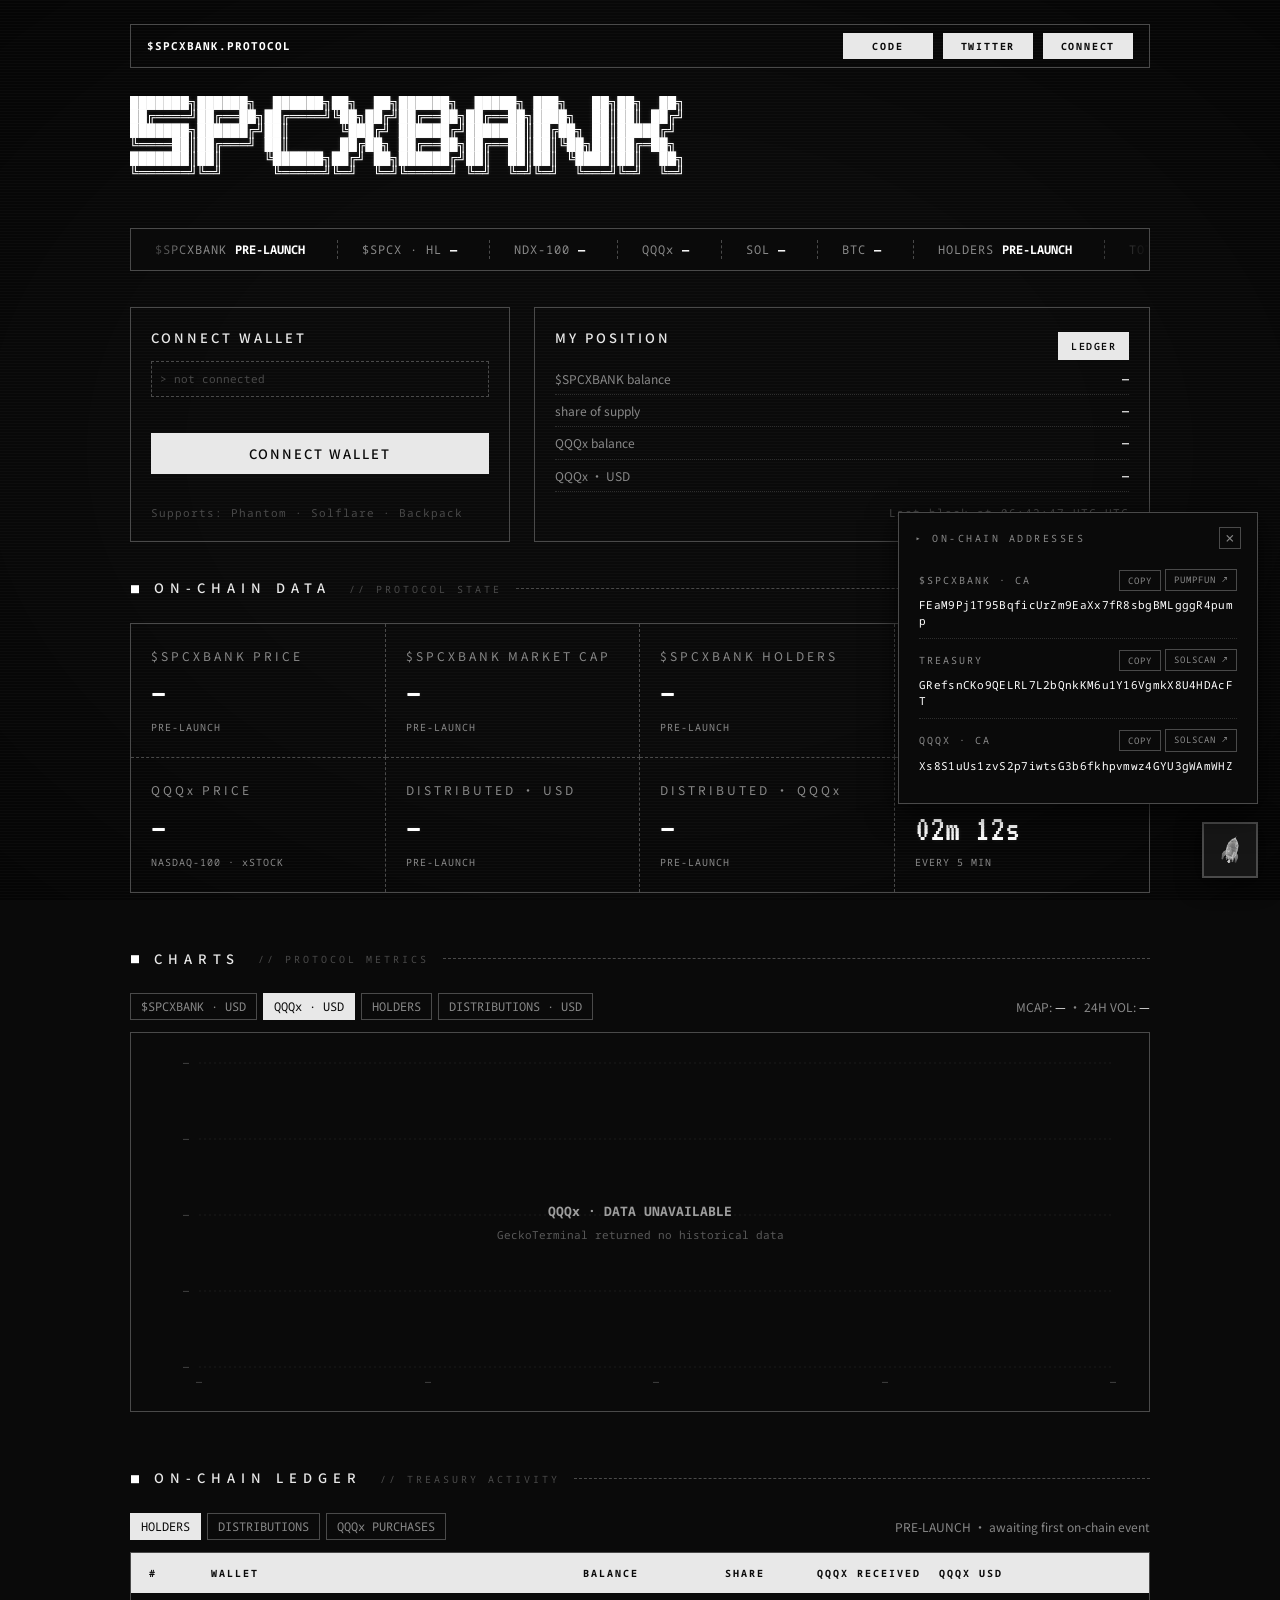
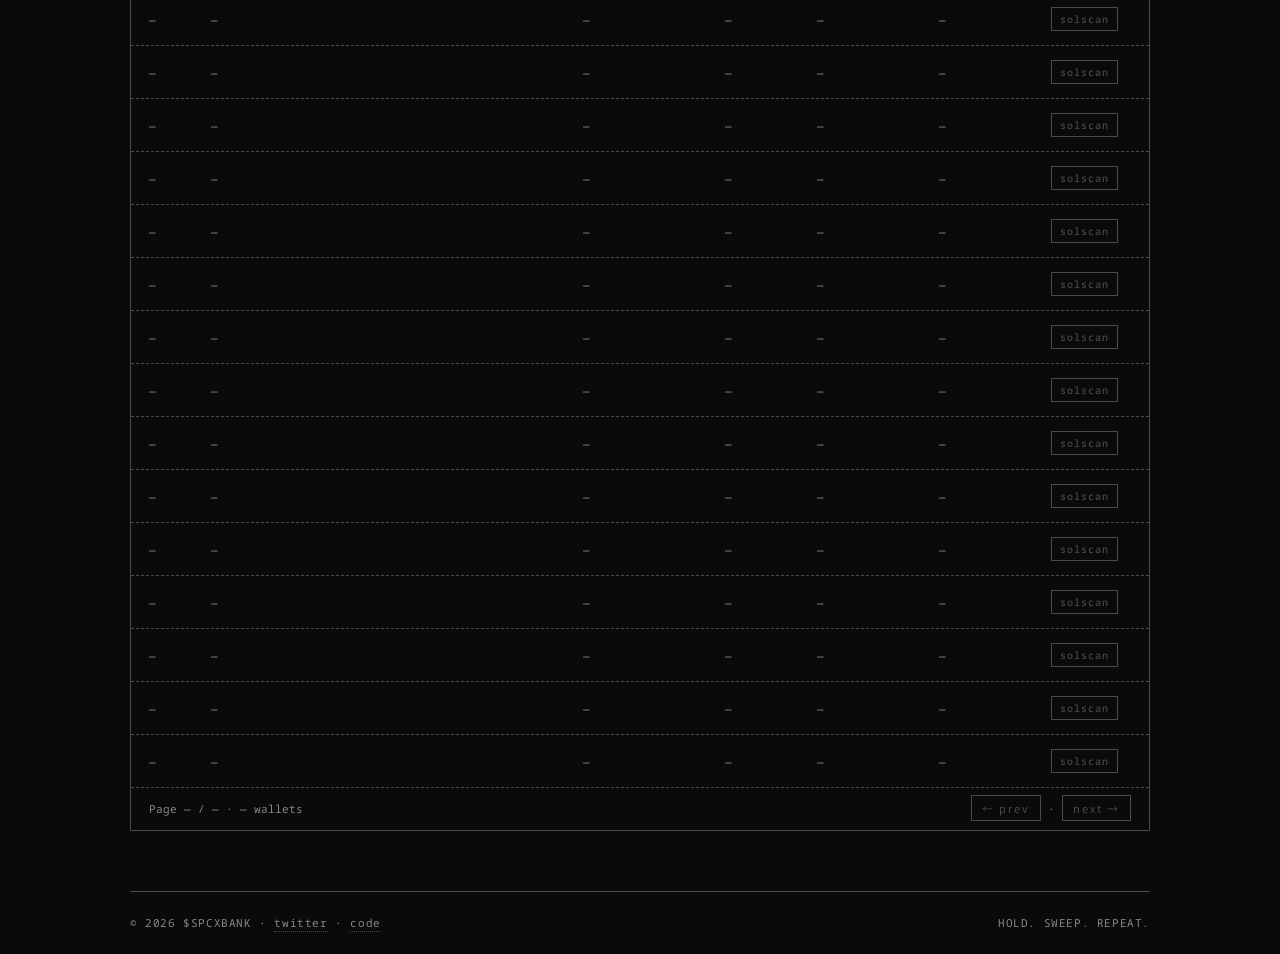
==== commit 401571ce: "Phase 1: CA verification surface live CA: FEaM9Pj1T95BqficUrZm9EaXx7fR8sbgBMLgggR4pump  - solana.js:" ====
--- a/app.html
+++ b/app.html
@@ -222,11 +222,11 @@
         <div class="hero-addr-top">
           <span class="hero-addr-label">$SPCXBANK · CA</span>
           <span class="hero-addr-actions">
-            <button class="hero-addr-btn" data-addr="" data-pending="1">copy</button>
-            <a class="hero-addr-btn" href="https://pump.fun/" target="_blank" rel="noopener">pumpfun ↗</a>
+            <button class="hero-addr-btn" data-addr="FEaM9Pj1T95BqficUrZm9EaXx7fR8sbgBMLgggR4pump">copy</button>
+            <a class="hero-addr-btn" href="https://pump.fun/coin/FEaM9Pj1T95BqficUrZm9EaXx7fR8sbgBMLgggR4pump" target="_blank" rel="noopener">pumpfun ↗</a>
           </span>
         </div>
-        <div class="hero-addr-value">PENDING · awaiting launch</div>
+        <div class="hero-addr-value">FEaM9Pj1T95BqficUrZm9EaXx7fR8sbgBMLgggR4pump</div>
       </div>
       <div class="hero-addr-row">
         <div class="hero-addr-top">
